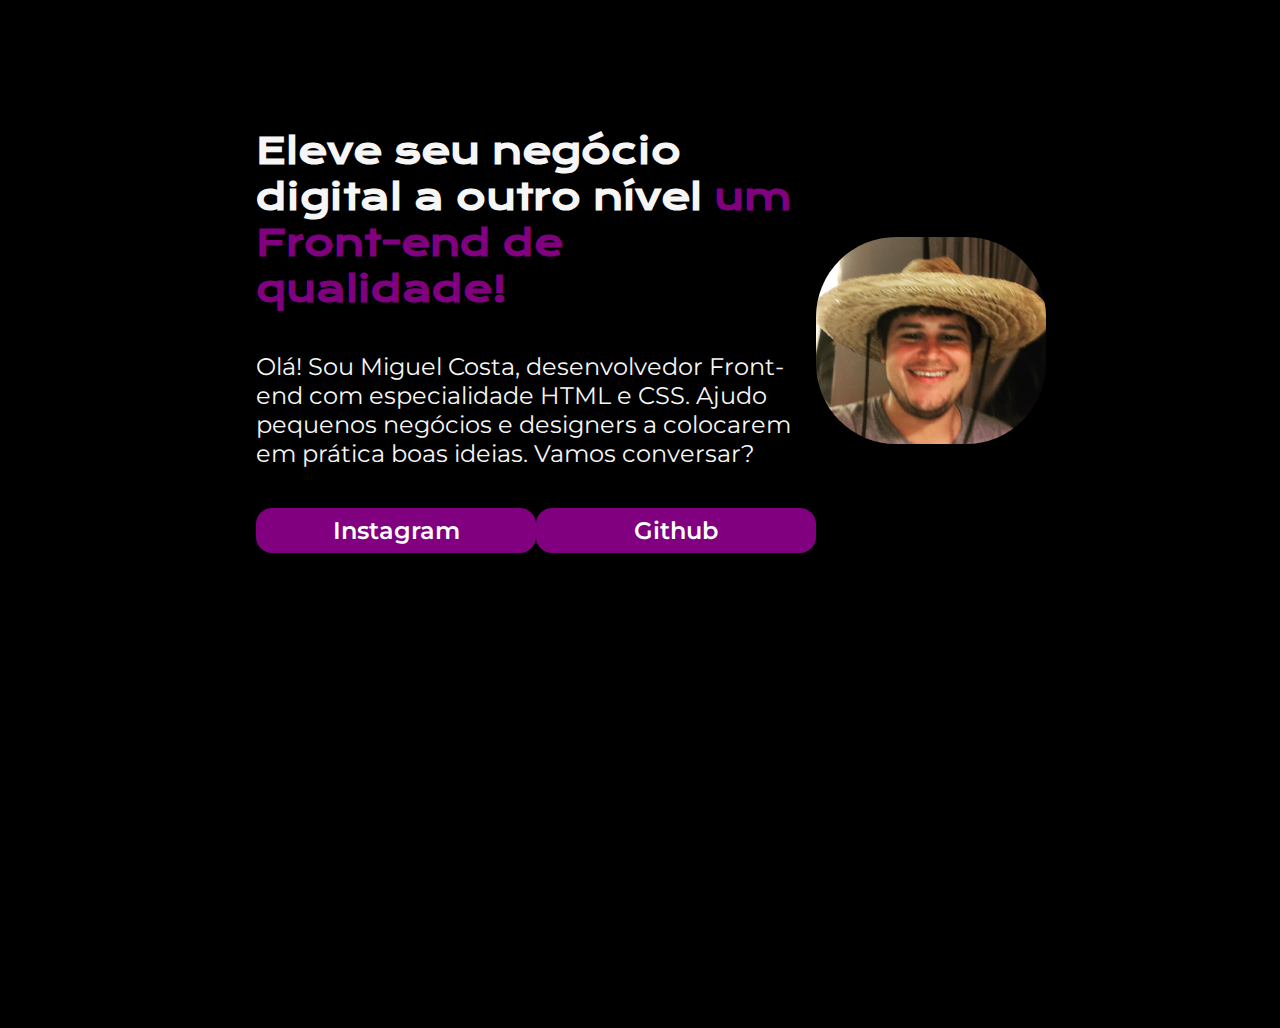
==== index.html @ 891ec1c1 "Add files via upload" ====
<!DOCTYPE html>
<html lang="pt-br">
<head>
    <meta charset="UTF-8">
    <meta http-equiv="X-UA-Compatible" content="IE=edge">
    <meta name="viewport" content="width=device-width, initial-scale=1.0">
    <title>Portfolio</title>
    <link rel="stylesheet" href="style.css">
</head>
<body>
    <header>
    </header>
    <main class="apresentacao">
        <section class="apresentacao__conteudo">
            <h1 class="apresentacao__conteudo__titulo">Eleve seu negócio digital a outro nível <strong class="destaque"> um Front-end de qualidade!</strong></h1>
            <p class="apresentacao__conteudo__paragrafo">Olá! Sou Miguel Costa, desenvolvedor Front-end com especialidade HTML e CSS. Ajudo pequenos negócios e designers a colocarem em prática boas ideias. Vamos conversar?</p>
            <div class="apresentacao__links">
                <a class="apresentacao__links__link" href="https://www.instagram.com/miguellandaruiz/" target="_blank">Instagram</a>
                <a class="apresentacao__links__link" href="https://github.com/Miguelclanda" target="_blank">Github</a>
            </div>
        </section>
        <img src="Miguel.png" alt="Imagem Miguel.png">
    </main>
    <footer>
    </footer>
    
</body>
</html>
---- style.css ----
@import url('https://fonts.googleapis.com/css2?family=Krona+One&family=Montserrat&display=swap');

*{
    margin: 0;
    padding: 0;
}

body{
    height: 100vh;
    box-sizing: border-box;
    background-color: #000000;
    color: #F6F6F6;
}

img {
    width: 30%;
    border-radius: 80px;
}


.destaque{
    color: purple;
}

.apresentacao{
    margin: 10% 20%;
    display: flex;
    align-items: center;
    justify-content: space-between;
}
.apresentacao__conteudo{
    width: 615px;
    display: flex;
    flex-direction: column;
    gap: 40px;
}

.apresentacao__conteudo__titulo{
    font-size: 36px;
    font-family: 'Krona One', sans-serif;
}

.apresentacao__conteudo__paragrafo{
    font-size: 24px;
    font-family: 'Montserrat', sans-serif;
}

.apresentacao__links {
    display: flex;
    justify-content: space-between;
}

.apresentacao__links__link {
    background-color: purple;
    color: white;
    width: 280px;
    text-align: center;
    border-radius: 16px;
    font-size: 24px;
    padding: 8px 0;
    text-decoration: none;
    font-family: 'Montserrat', sans-serif;
    font-weight: 600;
}
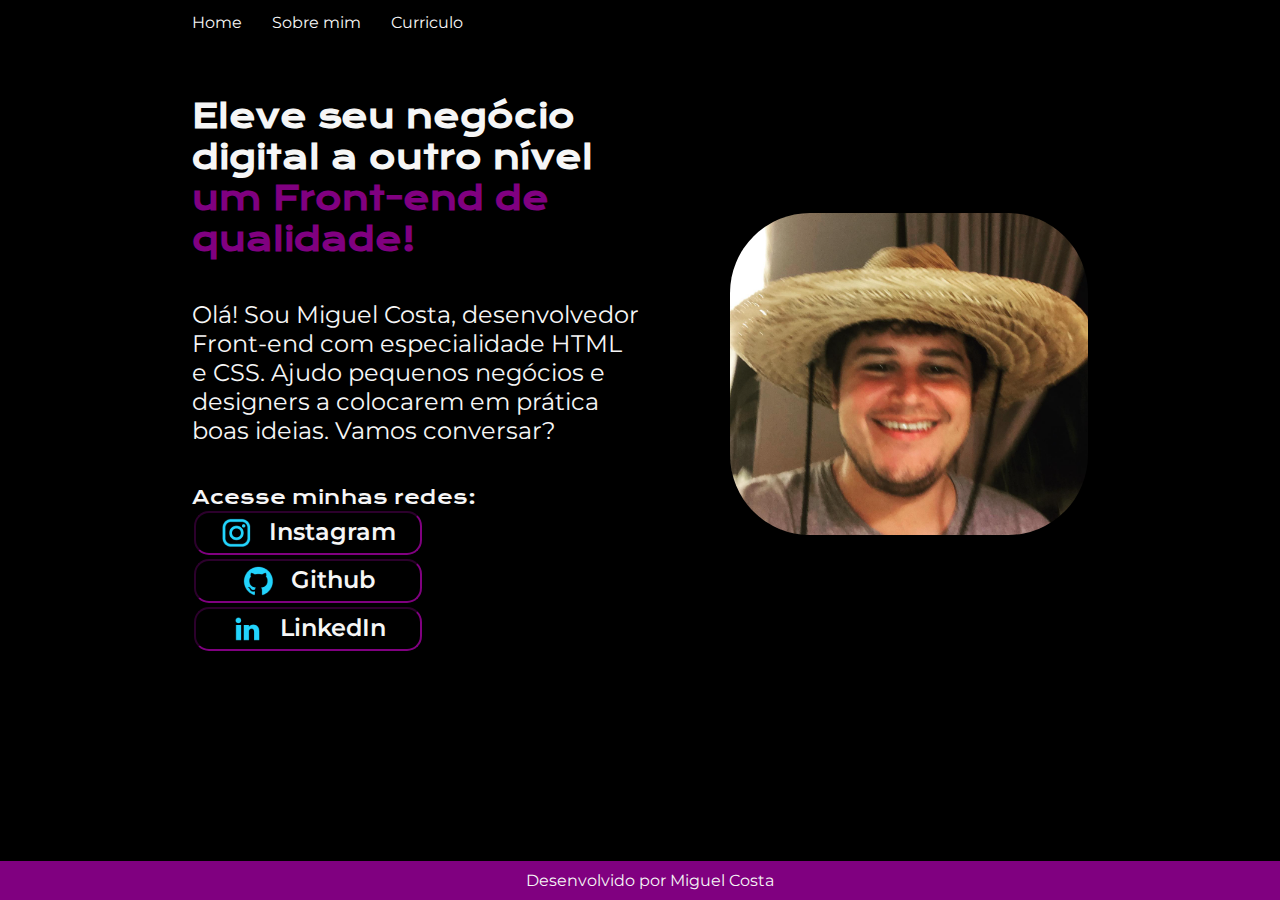
==== commit 85f090d7: "Add files via upload" ====
--- a/index.html
+++ b/index.html
@@ -1,28 +1,51 @@
 <!DOCTYPE html>
 <html lang="pt-br">
+
 <head>
     <meta charset="UTF-8">
     <meta http-equiv="X-UA-Compatible" content="IE=edge">
     <meta name="viewport" content="width=device-width, initial-scale=1.0">
     <title>Portfolio</title>
-    <link rel="stylesheet" href="style.css">
+    <link rel="stylesheet" href="./styles/style.css">
 </head>
+
 <body>
-    <header>
+    <header class="cabecalho">
+        <nav class="cabecalho__menu">
+            <a class="cabecalho__menu__link" href="index.html"> Home </a>
+            <a class="cabecalho__menu__link" href="about.html">Sobre mim</a>
+            <a class="cabecalho__menu__link" href="curriculo.html">Curriculo</a>
+        </nav>
     </header>
     <main class="apresentacao">
         <section class="apresentacao__conteudo">
-            <h1 class="apresentacao__conteudo__titulo">Eleve seu negócio digital a outro nível <strong class="destaque"> um Front-end de qualidade!</strong></h1>
-            <p class="apresentacao__conteudo__paragrafo">Olá! Sou Miguel Costa, desenvolvedor Front-end com especialidade HTML e CSS. Ajudo pequenos negócios e designers a colocarem em prática boas ideias. Vamos conversar?</p>
+            <h1 class="apresentacao__conteudo__titulo">Eleve seu negócio digital a outro nível <strong class="destaque">
+                    um Front-end de qualidade!</strong></h1>
+            <p class="apresentacao__conteudo__paragrafo">Olá! Sou Miguel Costa, desenvolvedor Front-end com
+                especialidade HTML e CSS. Ajudo pequenos negócios e designers a colocarem em prática boas ideias. Vamos
+                conversar?</p>
             <div class="apresentacao__links">
-                <a class="apresentacao__links__link" href="https://www.instagram.com/miguellandaruiz/" target="_blank">Instagram</a>
-                <a class="apresentacao__links__link" href="https://github.com/Miguelclanda" target="_blank">Github</a>
+                <h2 class="apresentacao__links__subtitulo">Acesse minhas redes: </h2>
+                <a class="apresentacao__links__navegacao" href="https://www.instagram.com/miguellandaruiz/" target="_blank">
+                    <img src="./assets/instagram.png">
+                    Instagram
+                </a>
+                <a class="apresentacao__links__navegacao" href="https://github.com/Miguelclanda" target="_blank">
+                    <img src="./assets/github.png">
+                    Github
+                </a>
+                <a class="apresentacao__links__navegacao" href="https://www.linkedin.com/in/miguel-costa-25b74010a/" target="_blank"> 
+                    <img src="./assets/linkedin.png">
+                    LinkedIn
+                </a>
             </div>
         </section>
-        <img src="Miguel.png" alt="Imagem Miguel.png">
+        <img class="fotoMiguel" src="./assets/Miguel.png" alt="Imagem Miguel.png">
     </main>
-    <footer>
+    <footer class="rodape">
+        Desenvolvido por Miguel Costa
     </footer>
-    
+
 </body>
+
 </html>--- a/styles/style.css
+++ b/styles/style.css
@@ -0,0 +1,148 @@
+@import url('https://fonts.googleapis.com/css2?family=Krona+One&family=Montserrat&display=swap');
+
+* {
+    margin: 0;
+    padding: 0;
+}
+
+:root {
+    /* Cores */
+    --cor1: #000000;
+    --cor2: #800080;
+    --cor3: #f6f6f6;
+    --cor-Hover: rgba(117, 95, 158, 0.795);
+
+    /* Fontes */
+    --fonte-Montserrat: 'Montserrat', sans-serif;
+    --fonte-Krona: 'Krona One', sans-serif;
+    
+}
+
+
+
+body {
+    box-sizing: border-box;
+    background-color: var(--cor1);
+    color: var(--cor3);
+}
+
+.cabecalho {
+    /* background: var(--cor2); */
+    color: var(--cor3);
+    padding: 1% 0% 0% 15%;
+    font-size: 1rem;
+    font-family: var(--fonte-Montserrat);
+}
+
+.cabecalho__menu {
+    display: flex;
+    gap: 30px;
+}
+
+.cabecalho__menu__link {
+    text-decoration: none;
+    color: var(--cor3);
+}
+
+.cabecalho__menu__link:hover {
+    color: var(--cor-Hover);
+}
+
+.fotoMiguel {
+    width: 40%;
+    border-radius: 80px;
+}
+
+.destaque {
+    color: var(--cor2);
+}
+
+.apresentacao {
+    padding: 5% 15%;
+    display: flex;
+    align-items: center;
+    justify-content: space-between;
+    gap: 82px;
+}
+
+.apresentacao__conteudo {
+    width: 50%;
+    display: flex;
+    flex-direction: column;
+    gap: 40px;
+}
+
+.apresentacao__conteudo__titulo {
+    font-size: 2rem;
+    font-family: var(--fonte-Krona);
+}
+
+.apresentacao__conteudo__paragrafo {
+    font-size: 1.5rem;
+    font-family: var(--fonte-Montserrat);
+}
+
+.apresentacao__links {
+    display: flex;
+    flex-direction: column;
+    justify-content: space-between;
+}
+
+.apresentacao__links__subtitulo {
+    font-family: var(--fonte-Krona);
+    font-size: 1.2rem;
+    font-weight: 400;
+}
+
+.apresentacao__links__navegacao {
+    display: flex;
+    justify-content: center;
+    gap: 1rem;
+    color: var(--cor3);
+    width: 50%;
+    text-align: center;
+    border: 2px inset var(--cor2);
+    border-radius: 15px;
+    font-size: 1.5rem;
+    padding: 4px 0;
+    margin: 2px;
+    text-decoration: none;
+    font-family: var(--fonte-Montserrat);
+    font-weight: 600;
+}
+
+.apresentacao__links__navegacao:hover {
+    background: var(--cor-Hover	);
+    font-size: 1.8rem;
+    color: var(--cor1);
+}
+
+
+
+.rodape {
+    background: var(--cor2);
+    color: var(--cor3);
+    bottom: 0;
+    position: fixed;
+    width: 100%;
+    text-align: center;
+    padding: 10px;
+    font-size: 1rem;
+    font-family: var(--fonte-Montserrat);
+  }
+
+  @media (max-width: 1200px) {
+    .cabecalho {
+        margin-left: 18%;
+    }
+    
+    .apresentacao {
+        flex-direction: column-reverse;
+        padding: 5%;
+    }
+
+    .apresentacao__conteudo {
+        width: auto;
+    }
+}
+
